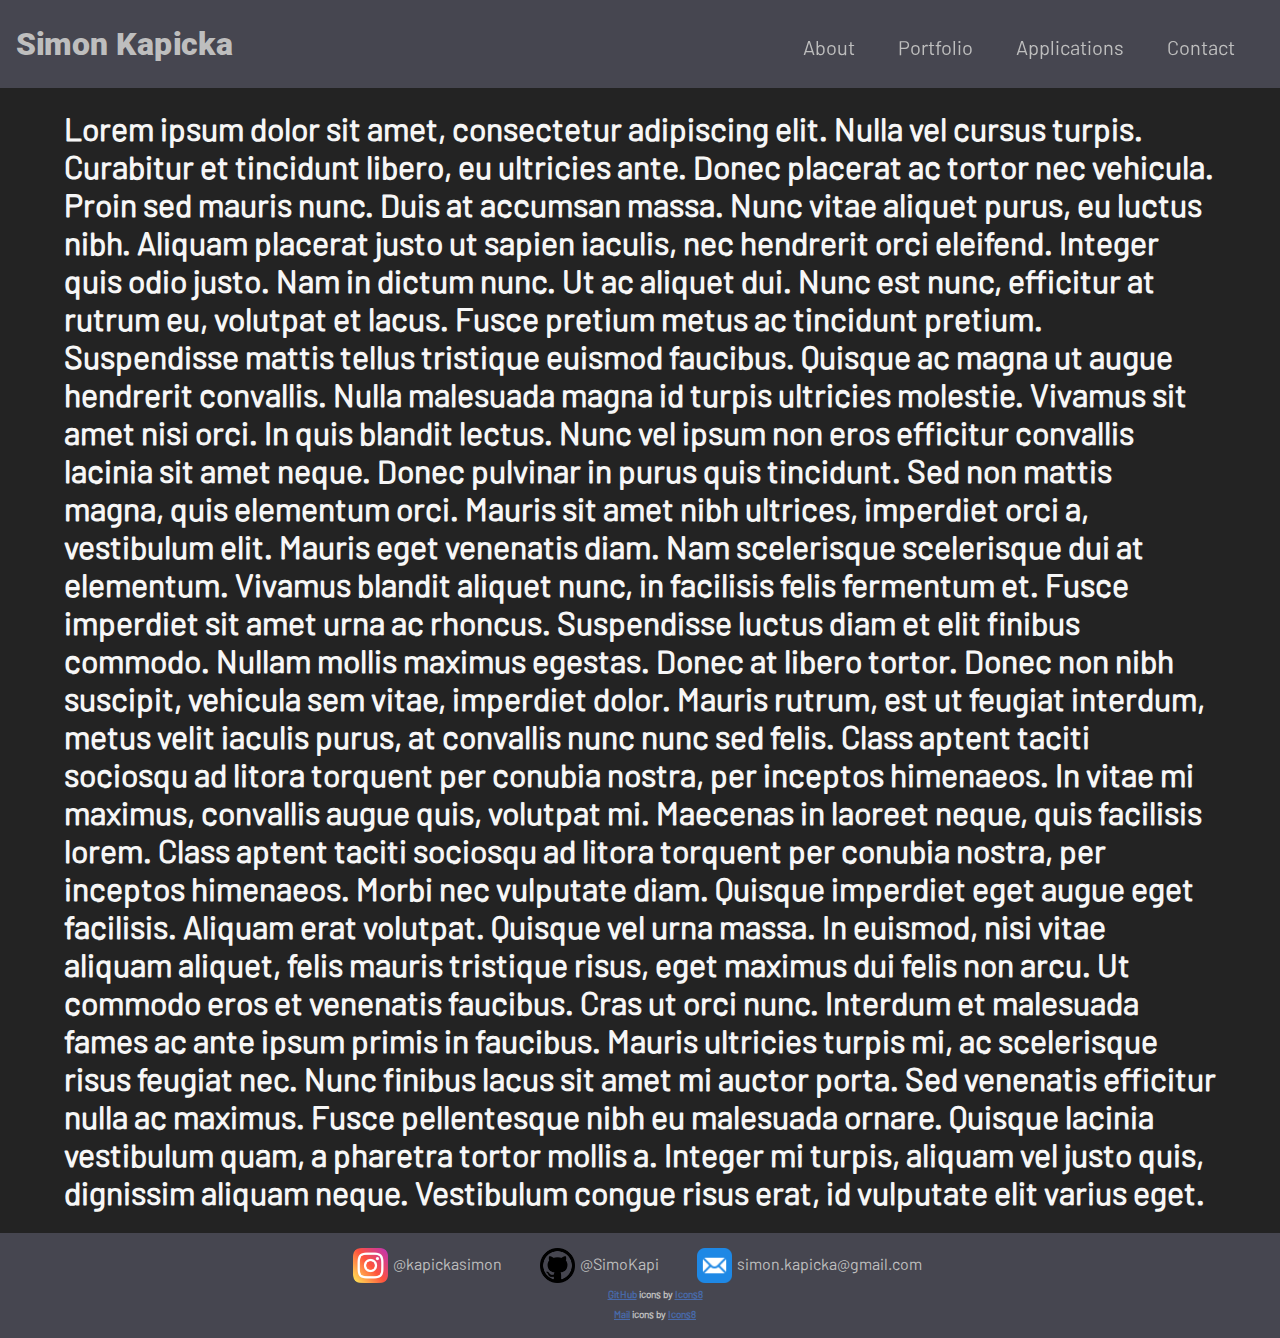
==== HTML/index.html @ e8f4f3f6 "Initial commit" ====
<!DOCTYPE html>
<html lang="en">
<head>
    <meta charset="UTF-8">
    <meta name="viewport" content="width=device-width, initial-scale=1.0">
    <title>Simon Kapicka</title>
    <link rel="stylesheet" href="../CSS/style.css">
    <script src="https://ajax.googleapis.com/ajax/libs/jquery/3.2.1/jquery.min.js"></script>
    <script src="../JS/contentLoader.js"></script>
</head>
<body>
    <div id="header">
    </div>

    <div class="main_content">
        <h1 class="loremipsum">Lorem ipsum dolor sit amet, consectetur adipiscing elit. Nulla vel cursus turpis. Curabitur et tincidunt libero, eu ultricies ante. Donec placerat ac tortor nec vehicula. Proin sed mauris nunc. Duis at accumsan massa. Nunc vitae aliquet purus, eu luctus nibh. Aliquam placerat justo ut sapien iaculis, nec hendrerit orci eleifend. Integer quis odio justo. Nam in dictum nunc. Ut ac aliquet dui. Nunc est nunc, efficitur at rutrum eu, volutpat et lacus. Fusce pretium metus ac tincidunt pretium. Suspendisse mattis tellus tristique euismod faucibus.

            Quisque ac magna ut augue hendrerit convallis. Nulla malesuada magna id turpis ultricies molestie. Vivamus sit amet nisi orci. In quis blandit lectus. Nunc vel ipsum non eros efficitur convallis lacinia sit amet neque. Donec pulvinar in purus quis tincidunt. Sed non mattis magna, quis elementum orci. Mauris sit amet nibh ultrices, imperdiet orci a, vestibulum elit. Mauris eget venenatis diam. Nam scelerisque scelerisque dui at elementum. Vivamus blandit aliquet nunc, in facilisis felis fermentum et. Fusce imperdiet sit amet urna ac rhoncus.
            
            Suspendisse luctus diam et elit finibus commodo. Nullam mollis maximus egestas. Donec at libero tortor. Donec non nibh suscipit, vehicula sem vitae, imperdiet dolor. Mauris rutrum, est ut feugiat interdum, metus velit iaculis purus, at convallis nunc nunc sed felis. Class aptent taciti sociosqu ad litora torquent per conubia nostra, per inceptos himenaeos. In vitae mi maximus, convallis augue quis, volutpat mi. Maecenas in laoreet neque, quis facilisis lorem.
            
            Class aptent taciti sociosqu ad litora torquent per conubia nostra, per inceptos himenaeos. Morbi nec vulputate diam. Quisque imperdiet eget augue eget facilisis. Aliquam erat volutpat. Quisque vel urna massa. In euismod, nisi vitae aliquam aliquet, felis mauris tristique risus, eget maximus dui felis non arcu. Ut commodo eros et venenatis faucibus. Cras ut orci nunc.
            
            Interdum et malesuada fames ac ante ipsum primis in faucibus. Mauris ultricies turpis mi, ac scelerisque risus feugiat nec. Nunc finibus lacus sit amet mi auctor porta. Sed venenatis efficitur nulla ac maximus. Fusce pellentesque nibh eu malesuada ornare. Quisque lacinia vestibulum quam, a pharetra tortor mollis a. Integer mi turpis, aliquam vel justo quis, dignissim aliquam neque. Vestibulum congue risus erat, id vulputate elit varius eget.
            
            </h1>
    </div>

    <div id="footer">
    </div>
</body>
</html>
---- CSS/style.css ----
@font-face {
    font-family:'font-title-main';
    src: url('../fonts/Roboto-Black.ttf');
}

@font-face {
    font-family:'font-main';
    src: url('../fonts/Barlow-Regular.otf');
}

:root {
    /* Light mode */
    /* --header: rgb(35, 35, 35);
    --main1: rgb(167, 226, 254);
    --main2: rgb(99, 198, 244);
    --main3: rgb(110, 161, 184);
    --bg_faint: rgb(227, 250, 250);
    --bg_faint2: rgb(220, 240, 240);
    --bg_faint3: rgb(224, 245, 245);
    --background: rgb(220, 220, 220);
    --text_color: black;
    --header_text_color: rgb(190, 190, 190);
    --green_accent: rgb(50, 120, 93);
    --error: rgb(166, 61, 61); */

    /* Dark mode */
    --header: rgb(70, 70, 80);
    --main1: rgb(87, 116, 171);
    --main2: rgb(43, 65, 105);
    --main3: rgb(72, 106, 169);
    --bg_faint: rgb(48, 48, 55);
    --bg_faint2: rgb(40, 40, 45);
    --bg_faint3: rgb(45, 45, 50);
    --background: rgb(35, 35, 35);
    --text_color: rgb(246, 246, 246);
    --header_text_color: rgb(190, 190, 190);
    --green_accent: rgb(50, 120, 93);
    --error: rgb(166, 61, 61);
}

html {
    scroll-behavior: smooth;
    scroll-padding-top: var(--scroll_padding, 115px);
}

body {
    font-family:"font-main";
    overflow:auto;
    width:100%;
    padding:0;
    margin:0;
    position:absolute;
    top:0px;
    background-color:var(--background);
}

#header {
    background-size:cover;
    background-position: 0px 0px;
    color:var(--header_text_color);
    background-color:var(--header);
    width:100%;
    height:5.5rem;
    position:sticky;
    padding:0px;
    margin:0px;
    top:0;
    z-index:9999;
}

#footer {
    position:static;
    bottom:0;
    left:0;
    width:100%;
    text-align: center;
    background-color:var(--header);
    z-index:9999;
    padding:10px;
    height:max-content;
}

#title {
    transition: 0.2s ease-out;
    font-family:"font-title-main";
    margin:0;
    padding-top:5px;
    font-size:2rem;
    color:var(--header_text_color);
    position:relative;
    top:1.5rem;
    left:1rem;
    width:100%;
    text-align: left;
    text-decoration: none;
}

.main_content {
    /* overflow-y:scroll; */
    color:var(--text_color);
    width:90%;
    margin:auto;
    margin-bottom: 15px;
}

.main_content > h2, .applicationsContent > h2 {
    font-family: font-title-main;
    font-size:40px;
    color:var(--text_color);
    margin-bottom:0;
}

.main_content > h3, .applicationsContent > h3 {
    font-family: font-main;
    font-size:20px;
    margin-top:5px;
    color:var(--text_color);
}

.applicationsContent {
    width:80%;
    left:0;
    height:max-content;
    position:static;
}

.applicationsSidebar {
    width:20%;
    right:1.5rem;
    top:7.5rem;
    position:fixed;
    /* background-color: red; */
    border-radius:10px;
    background-color:var(--bg_faint2);
}

.applicationsSidebar > h1 {
    margin:10px;
    font-family:font-title-main;
    font-size:25px;
}

.appSidebarList {
    padding:0;
}

.appSidebarList > li {
    display:block;
    /* margin-top:0px; */
    margin:0;
    /* height:max-content; */
    padding:0 5px 0 5px;
    border:1px solid var(--bg_faint2);
    background-color:var(--bg_faint3);
}

.appSidebarList > li > a {
    text-decoration: none;
    color:var(--text_color);
    font-size:20px;
    margin:2px 0 2px 0;
    padding:5px;
}

.appSidebarList > li > button {
    width:100%;
    font-size:20px;
    padding:5px;
    color:var(--header_text_color);
    font-family: font-main;
    background-color:transparent;
    text-align: left;
    border:1px solid var(--bg_faint2);
}

.applicationsContent > div {
    width:80%;
    border-radius:10px;
    background-color:var(--bg_faint);
    margin:auto;
    padding:15px 15px;
    border: .2px solid var(--header);
}

.applicationsContent > div > h1 {
    font-family:font-title-main;
    font-size:30px;
    margin-top:0;
    margin-bottom:0;
}

.applicationsContent > div > h2 {
    margin-top:5px;
    font-family:font-main;
    font-size:17px;
    position:relative;
    left:20px;
    margin-right:20px;
}

.applicationsContent > div > h3 {
    margin-top:5px;
    font-family:font-main;
    font-size:22px;
    position:relative;
    left:100px;
}

.applicationsContent > div > p {
    font-family:font-main;
    font-size:15px;
}

#main_content > p {
    font-family: font-main;
}

.aboutContent {
    color:var(--text_color);
    width:50%;
    margin:auto;
    position:relative;
}

.aboutContent > p {
    color:var(--text_color);
    padding:15px;
    border-radius: 10px;
    outline:0.5px;
    outline-style: solid;
    outline-color: var(--text_color);
    background-color:var(--bg_faint);
}

.aboutContent > p > a {
    color:rgb(220, 220, 250);
}

.imagesLeft, .imagesRight {
    position:absolute;
    width:23%;
    margin:0;
    padding:0;
    top:125px;
    height:100%;
}

.imagesLeft {
    left:30px;
}

.imagesRight {
    right:30px;
}

.imagesLeft > img, .imagesRight > img {
    width:100%;
}

.appPreview {
    color:var(--text_color);
    border-radius:15px;
    outline: 0.2px solid var(--header);
    width:90%;
    /* height:1000px; */
    padding:0px;
    margin:auto;
    position:relative;
    background-color:var(--bg_faint2);
}

#title:hover {
    color:var(--main1);
}

.navbar_top {
    width:60%;
    right:0;
    position:absolute;
    top:0;
    margin:0;
    padding:25px;
    text-align: right;
}

.navbar_top > li {
    display:inline-block;
    margin:10px 20px;
    text-align: center;
}

.navbar_top > li > a {
    font-family:"font-main";
    font-size:20px;
    color:var(--header_text_color);
    text-align: center;
    width:80px;
    height:30px;
    text-decoration: none;
    position:relative;
    padding-bottom:10px;
}

.navbar_top > li > a:before {
    content:"";
    width:100%;
    height:4px;
    background: var(--main1);
    transition: all 0.2s ease-in-out;
    -webkit-transform: scaleX(0);
    transform: scaleX(0);
    position:absolute;
    bottom:0;
    left:0;
}

.navbar_top > li > a:hover:before {
    transform: scaleX(1);
}

.portfolio {
    width:80%;
    height:1200px;
    margin-left:10%;
}

#footer > a {
    display:inline-block;
    text-align: left;
    color:var(--header_text_color);
    position:relative;
    margin-bottom:0;
    margin-right:30px;
    margin-top:0;
    text-decoration: none;
}

#footer > a > img {
    vertical-align: middle;
    width:35px;
    /* margin:5px; */
    padding:5px;
}

.iconcredit {
    /* position:absolute; */
    top:0;
    /* left:5px; */
    margin-top:0;
    margin-left:10px;
    color:var(--header_text_color);
    font-size:10px;
}

.iconcredit > a {
    color:var(--main3);
}
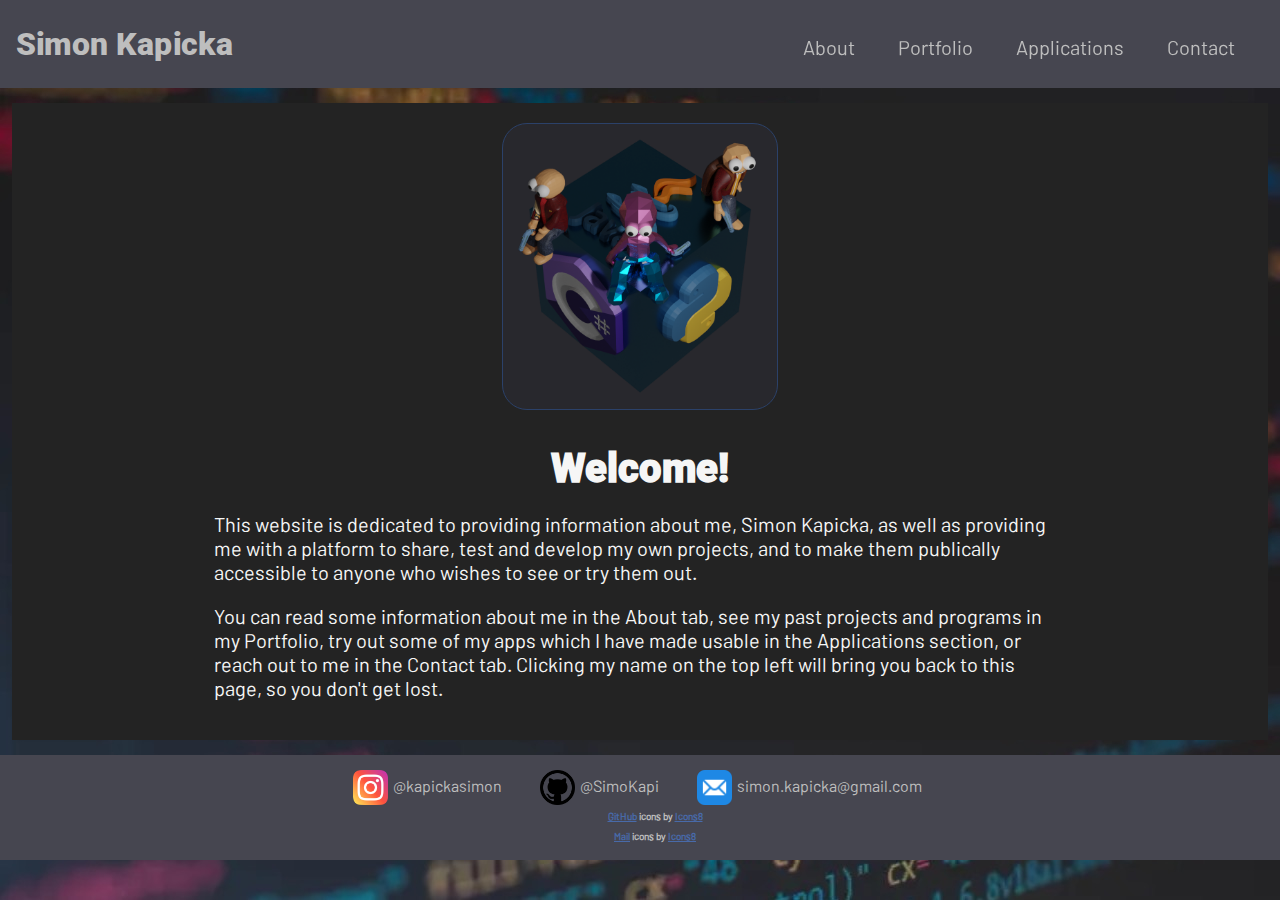
==== commit e5c3bd17: "Updated index and more" ====
--- a/HTML/index.html
+++ b/HTML/index.html
@@ -13,17 +13,18 @@
     </div>
 
     <div class="main_content">
-        <h1 class="loremipsum">Lorem ipsum dolor sit amet, consectetur adipiscing elit. Nulla vel cursus turpis. Curabitur et tincidunt libero, eu ultricies ante. Donec placerat ac tortor nec vehicula. Proin sed mauris nunc. Duis at accumsan massa. Nunc vitae aliquet purus, eu luctus nibh. Aliquam placerat justo ut sapien iaculis, nec hendrerit orci eleifend. Integer quis odio justo. Nam in dictum nunc. Ut ac aliquet dui. Nunc est nunc, efficitur at rutrum eu, volutpat et lacus. Fusce pretium metus ac tincidunt pretium. Suspendisse mattis tellus tristique euismod faucibus.
-
-            Quisque ac magna ut augue hendrerit convallis. Nulla malesuada magna id turpis ultricies molestie. Vivamus sit amet nisi orci. In quis blandit lectus. Nunc vel ipsum non eros efficitur convallis lacinia sit amet neque. Donec pulvinar in purus quis tincidunt. Sed non mattis magna, quis elementum orci. Mauris sit amet nibh ultrices, imperdiet orci a, vestibulum elit. Mauris eget venenatis diam. Nam scelerisque scelerisque dui at elementum. Vivamus blandit aliquet nunc, in facilisis felis fermentum et. Fusce imperdiet sit amet urna ac rhoncus.
-            
-            Suspendisse luctus diam et elit finibus commodo. Nullam mollis maximus egestas. Donec at libero tortor. Donec non nibh suscipit, vehicula sem vitae, imperdiet dolor. Mauris rutrum, est ut feugiat interdum, metus velit iaculis purus, at convallis nunc nunc sed felis. Class aptent taciti sociosqu ad litora torquent per conubia nostra, per inceptos himenaeos. In vitae mi maximus, convallis augue quis, volutpat mi. Maecenas in laoreet neque, quis facilisis lorem.
-            
-            Class aptent taciti sociosqu ad litora torquent per conubia nostra, per inceptos himenaeos. Morbi nec vulputate diam. Quisque imperdiet eget augue eget facilisis. Aliquam erat volutpat. Quisque vel urna massa. In euismod, nisi vitae aliquam aliquet, felis mauris tristique risus, eget maximus dui felis non arcu. Ut commodo eros et venenatis faucibus. Cras ut orci nunc.
-            
-            Interdum et malesuada fames ac ante ipsum primis in faucibus. Mauris ultricies turpis mi, ac scelerisque risus feugiat nec. Nunc finibus lacus sit amet mi auctor porta. Sed venenatis efficitur nulla ac maximus. Fusce pellentesque nibh eu malesuada ornare. Quisque lacinia vestibulum quam, a pharetra tortor mollis a. Integer mi turpis, aliquam vel justo quis, dignissim aliquam neque. Vestibulum congue risus erat, id vulputate elit varius eget.
-            
-            </h1>
+        <img class="welcomeImage" src="../imgs/logo.png">
+        <h2 class="welcomeText">Welcome!</h2>
+        <div class="mainpage">
+            <p>This website is dedicated to providing information about me, Simon Kapicka, as well as providing me with a platform to share,
+                test and develop my own projects, and to make them publically accessible to anyone who wishes to see or try them out.
+            </p>
+            <p>
+                You can read some information about me in the About tab, see my past projects and programs in my Portfolio, try out some of my
+                apps which I have made usable in the Applications section, or reach out to me in the Contact tab. Clicking my name on the top left will 
+                bring you back to this page, so you don't get lost.
+            </p>
+        </div>
     </div>
 
     <div id="footer">
--- a/CSS/style.css
+++ b/CSS/style.css
@@ -36,6 +36,7 @@
     --header_text_color: rgb(190, 190, 190);
     --green_accent: rgb(50, 120, 93);
     --error: rgb(166, 61, 61);
+    --link_color: rgb(210, 210, 250);
 }
 
 html {
@@ -51,7 +52,8 @@
     margin:0;
     position:absolute;
     top:0px;
-    background-color:var(--background);
+    background-image: url("../imgs/background.jpg");
+    /* background-color:var(--background); */
 }
 
 #header {
@@ -98,12 +100,42 @@
 .main_content {
     /* overflow-y:scroll; */
     color:var(--text_color);
-    width:90%;
-    margin:auto;
+    /* opacity: 0.95; */
+    width:95%;
+    margin:auto;
+    background-color:var(--background);
     margin-bottom: 15px;
-}
-
-.main_content > h2, .applicationsContent > h2 {
+    margin-top:15px;
+    padding:20px;
+}
+
+.welcomeText {
+    /* display: block; */
+    /* position: relative; */
+    /* margin:auto; */
+    /* justify-content: center; */
+    text-align: center;
+}
+
+.welcomeImage {
+    width:20%;
+    display: flex;
+    justify-content: center;
+    align-items: center;
+    margin:auto;
+    padding:15px;
+    border:1px solid var(--main2);
+    border-radius: 25px;
+    background-color: var(--bg_faint2);
+}
+
+.mainpage {
+    width:70%;
+    margin:auto;
+    font-size: 20px;
+}
+
+.main_content > h2, .applicationsContent > h2, .portfolioContent > h2, .aboutContent > h2 {
     font-family: font-title-main;
     font-size:40px;
     color:var(--text_color);
@@ -140,6 +172,22 @@
     font-size:25px;
 }
 
+.projectsSidebar {
+    width:17.5%;
+    right:1rem;
+    top:7.5rem;
+    position:fixed;
+    /* background-color: red; */
+    border-radius:10px;
+    background-color:var(--bg_faint2);
+}
+
+.projectsSidebar > h1 {
+    margin:10px;
+    font-family:font-title-main;
+    font-size:25px;
+}
+
 .appSidebarList {
     padding:0;
 }
@@ -149,7 +197,7 @@
     /* margin-top:0px; */
     margin:0;
     /* height:max-content; */
-    padding:0 5px 0 5px;
+    padding:5px 5px 5px 5px;
     border:1px solid var(--bg_faint2);
     background-color:var(--bg_faint3);
 }
@@ -157,7 +205,7 @@
 .appSidebarList > li > a {
     text-decoration: none;
     color:var(--text_color);
-    font-size:20px;
+    font-size:15px;
     margin:2px 0 2px 0;
     padding:5px;
 }
@@ -232,8 +280,38 @@
     background-color:var(--bg_faint);
 }
 
+.portfolioContent {
+    width:85%;
+}
+
+.portfolioContent > div {
+    color:var(--text_color);
+    padding:15px;
+    border-radius: 10px;
+    outline:0.5px;
+    outline-style: solid;
+    outline-color: var(--text_color);
+    background-color:var(--bg_faint);
+    width:85%;
+    margin:auto;
+    margin-bottom:10px;
+}
+
+.portfolioContent > div > p > a {
+    color:var(--link_color);
+}
+
+.portfolioContent > div > img {
+    width:80%;
+    /* position:relative; */
+    display:block;
+    /* justify-content: center;
+    align-items: center; */
+    margin:auto;
+}
+
 .aboutContent > p > a {
-    color:rgb(220, 220, 250);
+    color:var(--link_color);
 }
 
 .imagesLeft, .imagesRight {
@@ -354,4 +432,32 @@
 
 .iconcredit > a {
     color:var(--main3);
+}
+
+.contact_div {
+    width:80%;
+    margin:auto;
+    margin-top:15px;
+    text-align: center;
+    background-color: var(--bg_faint);
+}
+
+/* .contact_form {
+
+} */
+
+.contact_form > input {
+    display:block;
+    margin:auto;
+    padding:5px;
+    margin-top:5px;
+}
+
+.formEmail, .formSubject {
+    width:40%;
+    height:2.5rem;
+    margin-top:150px;
+    border-radius:5px;
+    border:none;
+    font-size:100%;
 }